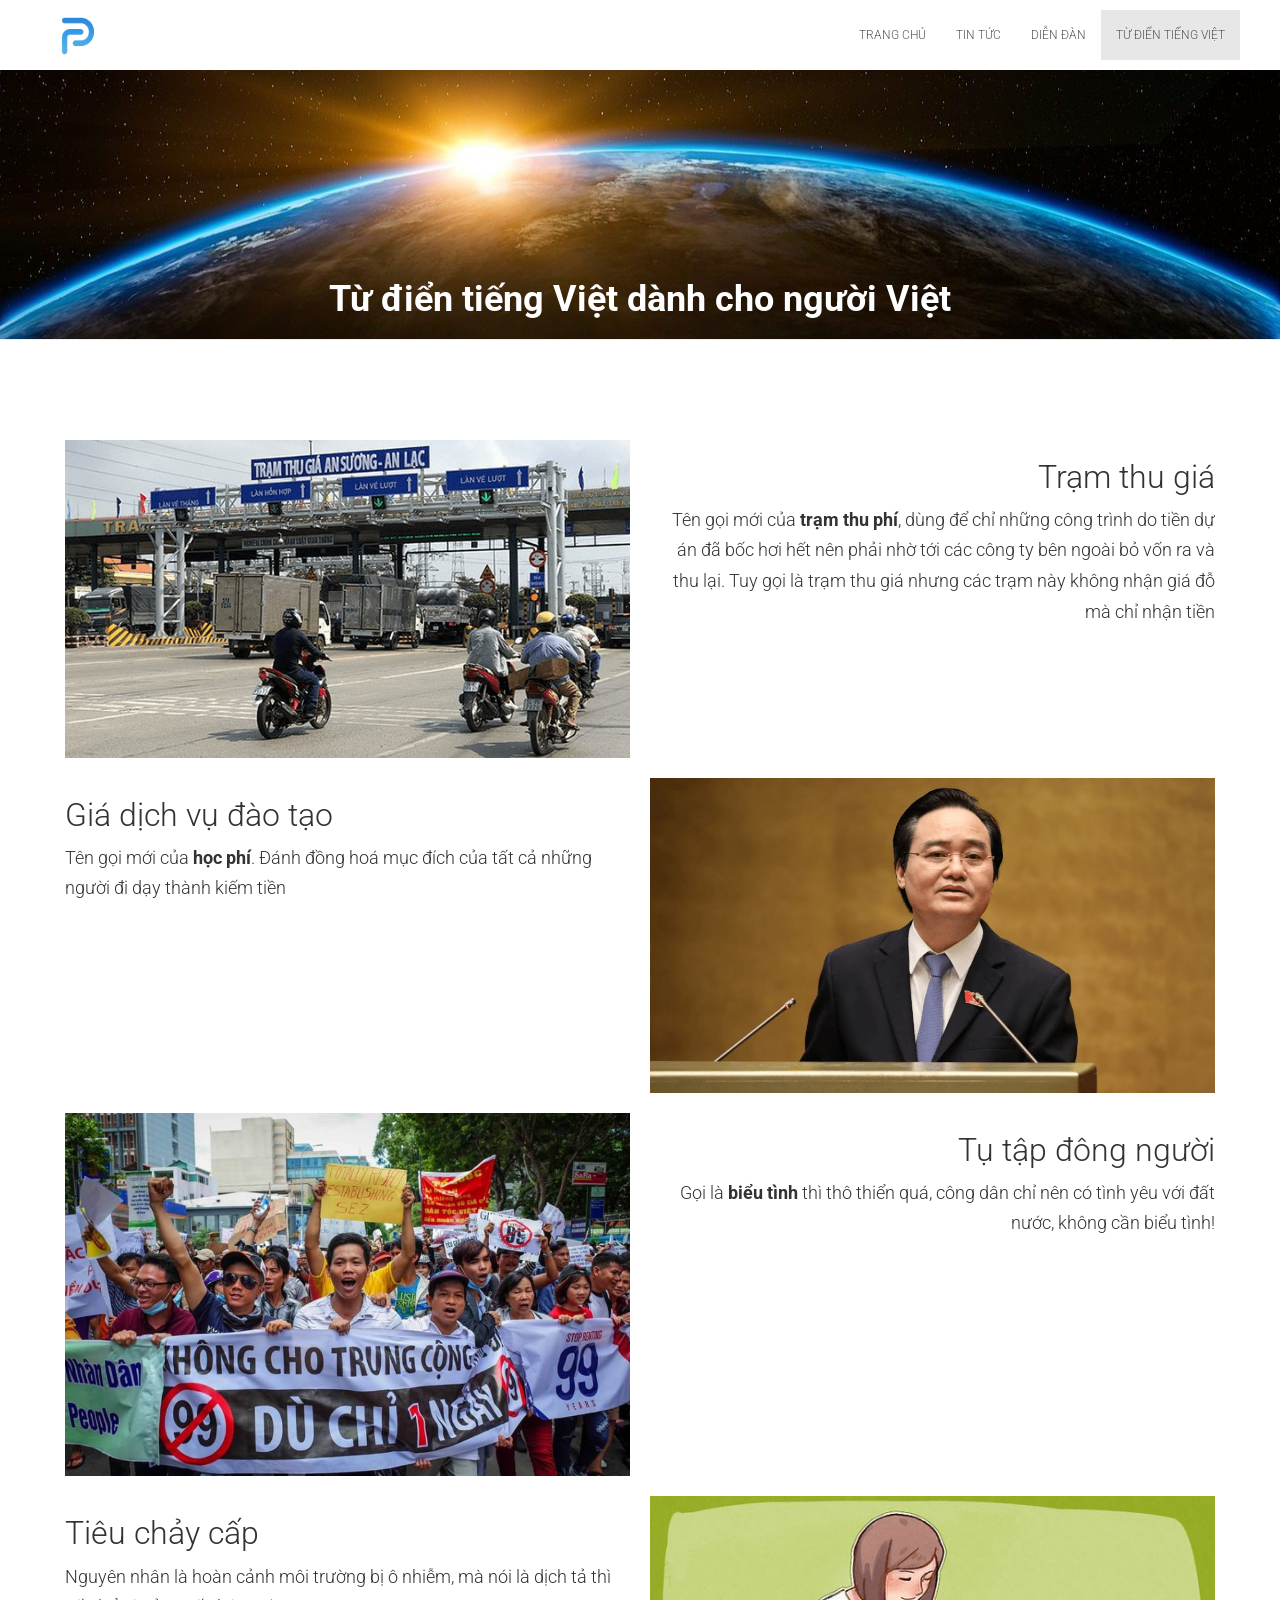
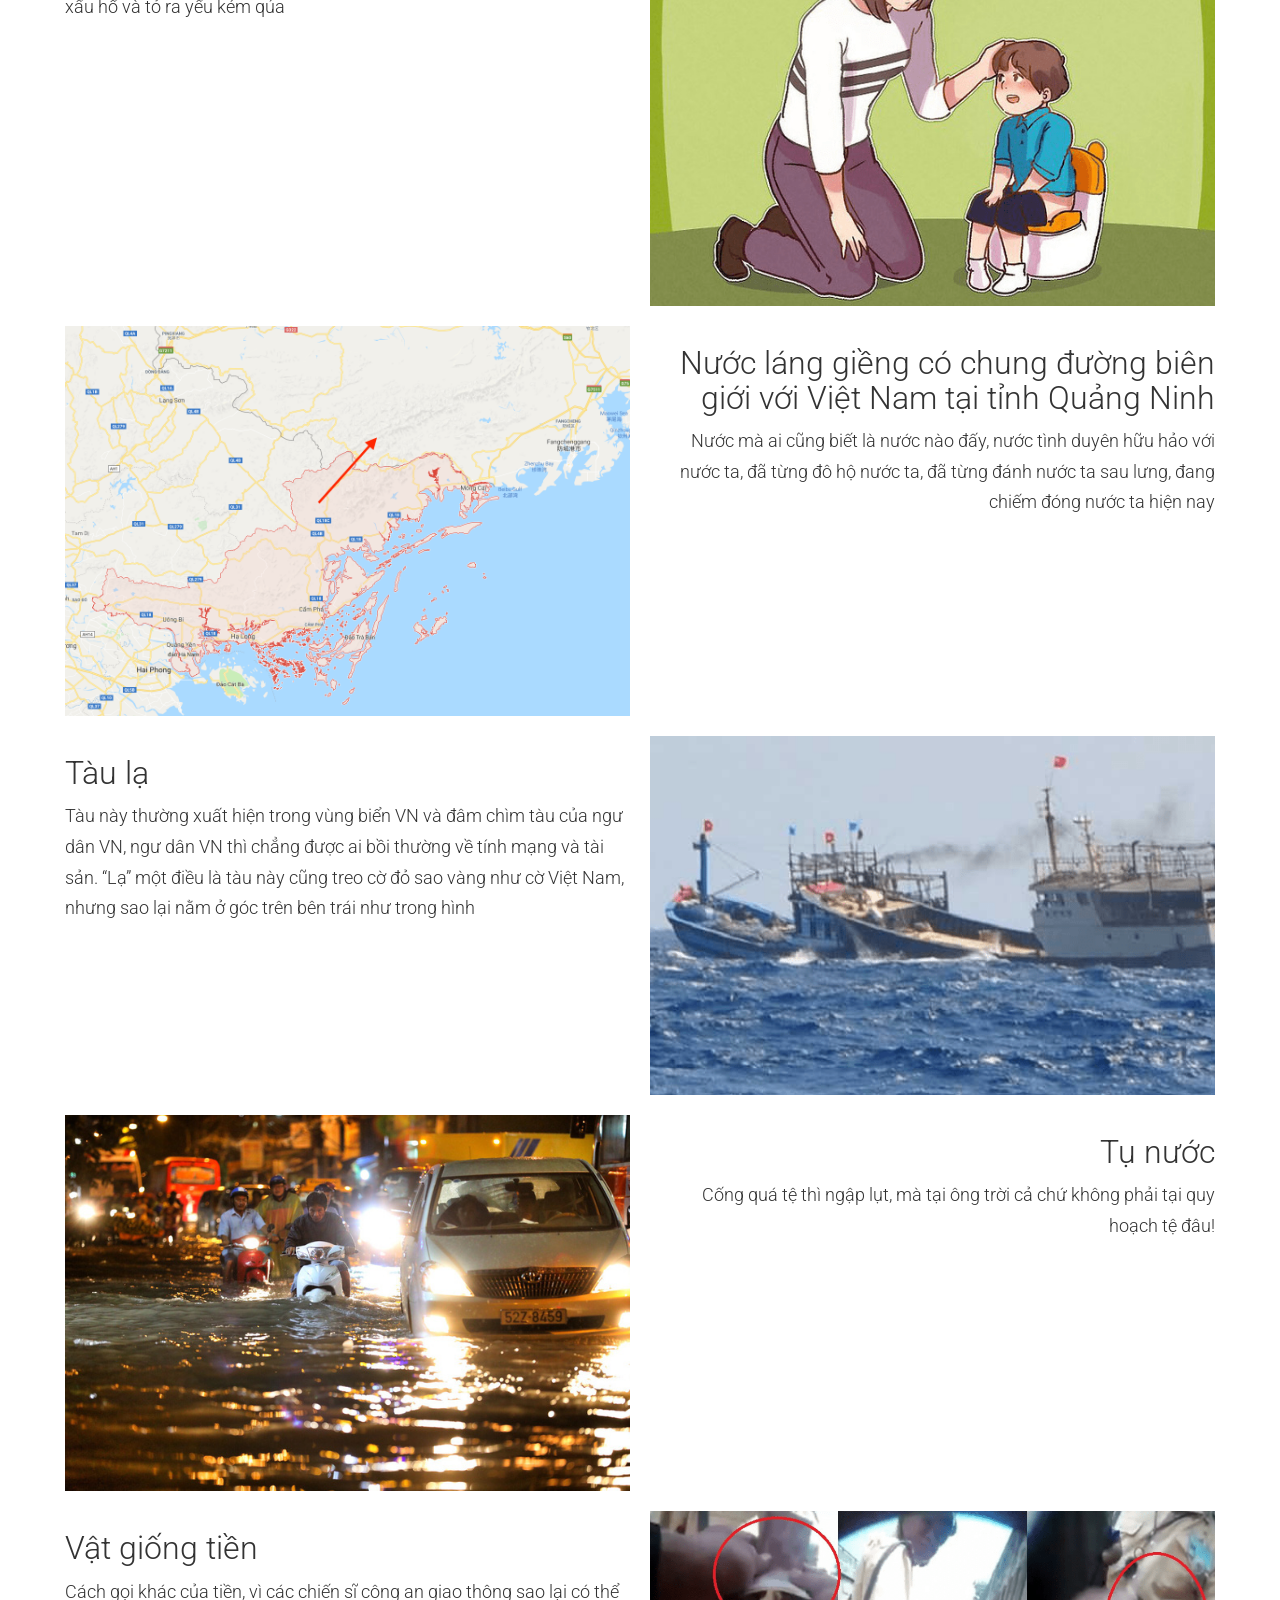
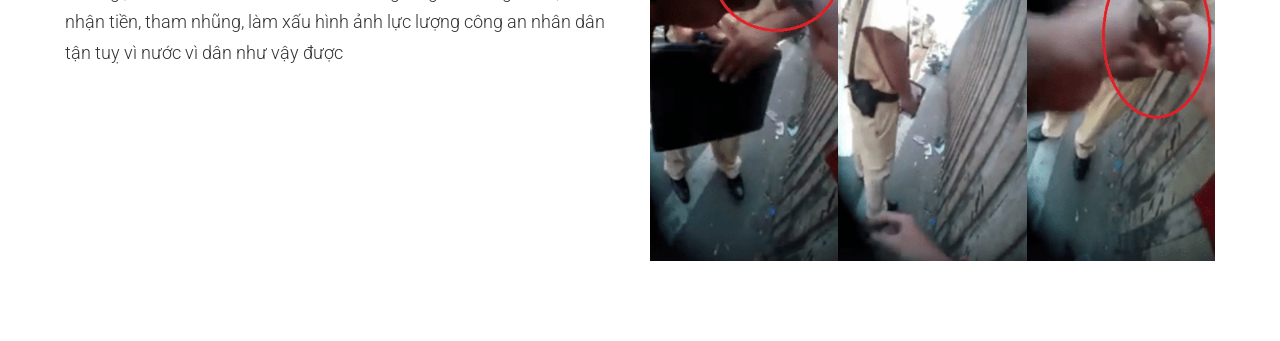
==== test.html @ f5bb7aba "add test" ====
<!DOCTYPE html>
<html lang="{{ site.lang | default: " vi " }}">

<head>
    <title>Pê cê bóc – Mạng xã hội nổi tiếng thế giới dành cho người Việt</title>
    <link rel="stylesheet" id="bootstrap-css" href="/assets/bootstrap.min.css" type="text/css" media="all">
    <link rel="stylesheet" id="bootstrap-css" href="/assets/css/test.css" type="text/css" media="all">
    <link href="https://fonts.googleapis.com/css?family=Roboto" rel="stylesheet">
    <!-- Global site tag (gtag.js) - Google Analytics -->
    <script async src="https://www.googletagmanager.com/gtag/js?id=UA-120918665-1"></script>
    <script>
        window.dataLayer = window.dataLayer || [];
        function gtag() { dataLayer.push(arguments); }
        gtag('js', new Date());

        gtag('config', 'UA-120918665-1');
    </script>
</head>

<body>
    <div class="wrapper">
        <header class="header ">
            <nav class="navbar navbar-default navbar-fixed-top hestia_left navbar-not-transparent">
                <div class="container">
                    <div class="navbar-header">
                        <div class="title-logo-wrapper">
                            <a class="navbar-brand" href="/" title="Pê cê bóc">
                                <img src="/assets/cropped-logo-transparent.png" alt="Pê tê bóc">
                            </a>
                        </div>
                    </div>
                    <div id="main-navigation" class="collapse navbar-collapse">
                        <ul id="menu-main" class="nav navbar-nav navbar-right">
                            <li id="menu-item-80" class="menu-item menu-item-type-custom menu-item-object-custom menu-item-80">
                                <a title="Trang chủ" href="/">Trang chủ</a>
                            </li>
                            <li id="menu-item-131" class="menu-item menu-item-type-post_type menu-item-object-page menu-item-131">
                                <a title="Tin tức" href="blog/">Tin tức</a>
                            </li>
                            <li id="menu-item-105" class="menu-item menu-item-type-post_type menu-item-object-page menu-item-105">
                                <a title="Diễn đàn" href="dien-dan">Diễn đàn</a>
                            </li>
                            <li id="menu-item-54" class="menu-item menu-item-type-post_type menu-item-object-page current-menu-item page_item page-item-49 current_page_item menu-item-54 active">
                                <a title="Từ điển tiếng Việt" href="tu-dien-tieng-viet">Từ điển tiếng Việt</a>
                            </li>
                        </ul>
                    </div>
                </div>
            </nav>
            <div id="primary" class="boxed-layout-header page-header header-small" data-parallax="active" style="transform: translate3d(0px, 0px, 0px);">
                <div class="container" style="padding-top: 220px;">
                    <div class="row">
                        <div class="col-md-10 col-md-offset-1 text-center">
                            <h1 class="hestia-title">Từ điển tiếng Việt dành cho người Việt</h1>
                        </div>
                    </div>
                </div>
                <div class="header-filter" style="background-image: url(/assets/images/cropped-sunrise-1756274_1280.jpg);"></div>
            </div>
        </header>
        <div class="main">
            <div class="container">
                <article class="section section-text col-md-12">
                    <section class="row">
                        <div class="col-md-6 element-wrapper">
                            <img src="/assets/images/thu-phi.png" alt="">
                        </div>
                        <div class="col-md-6 element-wrapper element-right">
                            <div class="title">
                                <h3>Trạm thu giá</h3>
                            </div>
                            <div class="description">
                                <p>
                                    Tên gọi mới của
                                    <strong>trạm thu phí</strong>, dùng để chỉ những công trình do tiền dự án đã bốc hơi hết nên
                                    phải nhờ tới các công ty bên ngoài bỏ vốn ra và thu lại. Tuy gọi là trạm thu giá nhưng
                                    các trạm này không nhận giá đỗ mà chỉ nhận tiền
                                </p>
                            </div>
                        </div>
                    </section>
                    <section class="row">
                        <div class="col-md-6 element-wrapper element-left">
                            <div class="title">
                                <h3>Giá dịch vụ đào tạo</h3>
                            </div>
                            <div class="description">
                                <p>
                                    Tên gọi mới của
                                    <strong>học phí</strong>. Đánh đồng hoá mục đích của tất cả những người đi dạy thành kiếm tiền
                                </p>
                            </div>
                        </div>
                        <div class="col-md-6 element-wrapper">
                            <img src="/assets/images/hoc-phi.png" alt="">
                        </div>
                    </section>
                    <section class="row">
                        <div class="col-md-6 element-wrapper">
                            <img src="/assets/images/bt.png" alt="">
                        </div>
                        <div class="col-md-6 element-wrapper element-right">
                            <div class="title">
                                <h3>Tụ tập đông người</h3>
                            </div>
                            <div class="description">
                                <p>
                                    Gọi là
                                    <strong>biểu tình</strong> thì thô thiển quá, công dân chỉ nên có tình yêu với đất nước, không
                                    cần biểu tình!
                                </p>
                            </div>
                        </div>
                    </section>
                    <section class="row">
                        <div class="col-md-6 element-wrapper element-left">
                            <div class="title">
                                <h3>Tiêu chảy cấp</h3>
                            </div>
                            <div class="description">
                                <p>
                                    Nguyên nhân là hoàn cảnh môi trường bị ô nhiễm, mà nói là dịch tả thì xấu hổ và tỏ ra yếu kém qúa
                                </p>
                            </div>
                        </div>
                        <div class="col-md-6 element-wrapper">
                            <img src="/assets/images/tieu-chay.png" alt="">
                        </div>
                    </section>
                    <section class="row">
                        <div class="col-md-6 element-wrapper">
                            <img src="/assets/images/map.png" alt="">
                        </div>
                        <div class="col-md-6 element-wrapper element-right">
                            <div class="title">
                                <h3>Nước láng giềng có chung đường biên giới với Việt Nam tại tỉnh Quảng Ninh</h3>
                            </div>
                            <div class="description">
                                <p>
                                    Nước mà ai cũng biết là nước nào đấy, nước tình duyên hữu hảo với nước ta, đã từng đô hộ nước ta, đã từng đánh nước ta sau
                                    lưng, đang chiếm đóng nước ta hiện nay
                                </p>
                            </div>
                        </div>
                    </section>
                    <section class="row">
                        <div class="col-md-6 element-wrapper element-left">
                            <div class="title">
                                <h3>Tàu lạ</h3>
                            </div>
                            <div class="description">
                                <p>
                                    Tàu này thường xuất hiện trong vùng biển VN và đâm chìm tàu của ngư dân VN, ngư dân VN thì chẳng được ai bồi thường về tính
                                    mạng và tài sản. “Lạ” một điều là tàu này cũng treo cờ đỏ sao vàng như cờ Việt Nam, nhưng
                                    sao lại nằm ở góc trên bên trái như trong hình
                                </p>
                            </div>
                        </div>
                        <div class="col-md-6 element-wrapper">
                            <img src="/assets/images/tau.png" alt="">
                        </div>
                    </section>
                    <section class="row">
                        <div class="col-md-6 element-wrapper">
                            <img src="/assets/images/tu-nuoc.png" alt="">
                        </div>
                        <div class="col-md-6 element-wrapper element-right">
                            <div class="title">
                                <h3>Tụ nước</h3>
                            </div>
                            <div class="description">
                                <p>
                                    Cống quá tệ thì ngập lụt, mà tại ông trời cả chứ không phải tại quy hoạch tệ đâu!
                                </p>
                            </div>
                        </div>
                    </section>
                    <section class="row">
                        <div class="col-md-6 element-wrapper element-left">
                            <div class="title">
                                <h3>Vật giống tiền</h3>
                            </div>
                            <div class="description">
                                <p>
                                    Cách gọi khác của tiền, vì các chiến sĩ công an giao thông sao lại có thể nhận tiền, tham nhũng, làm xấu hình ảnh lực lượng công an nhân dân tận tuỵ vì nước vì dân như vậy được
                                </p>
                            </div>
                        </div>
                        <div class="col-md-6 element-wrapper">
                            <img src="/assets/images/tien.png" alt="">
                        </div>
                    </section>
                </article>
                <div class="comment">
                    <div id="fb-root"></div>
                    <script>(function(d, s, id) {
                            var js, fjs = d.getElementsByTagName(s)[0];
                            if (d.getElementById(id)) return;
                            js = d.createElement(s); js.id = id;
                            js.src = 'https://connect.facebook.net/vi_VN/sdk.js#xfbml=1&version=v3.0&appId=342851996188063&autoLogAppEvents=1';
                            fjs.parentNode.insertBefore(js, fjs);
                            }(document, 'script', 'facebook-jssdk'));
                    </script>
                    <div class="fb-comments" data-href="https://developers.facebook.com/docs/plugins/comments#configurator" data-width="100%" data-colorscheme="light" data-numposts="5"></div>
                </div>
                
            </div>
        </div>
    </div>
</body>

</html>
---- assets/css/test.css ----
.navbar .navbar-brand {
    padding: 0px;
}
.navbar .navbar-brand img {
    width: auto;
    max-height: 50px;
}
.navbar {
    background-color: #fff;
    color: #555;
    border: 0;
}

.navbar .container {
    padding: 10px 0px;
}

.navbar .navbar-nav > li > a {
    text-transform: uppercase;
    font-size: 12px;
    color: #555;
}
.header-filter {
    position: absolute;
    top: 0;
    bottom: 0;
    left: 0;
    right: 0;
    z-index: -1;
    background-position: center center;
    background-size: cover;
}

.hestia-title {
    margin: 20px 0px 10px;
    color: #fff;
    font-family: "Roboto", "Times New Roman",serif !important;
    font-weight: 700;
}

.section {
    padding: 70px 0px;
}
.description p {
    line-height: 1.7;
    font-size: 18px;
}
.element-wrapper {
    padding: 10px;
}

.element-right {
    text-align: right;
}
.element-left {
    text-align: left;
}

.element-wrapper img {
    width: 100%;
}


h3 {
    font-size: 32px;
    font-weight: 300;
}

body {
    font-family: "Roboto", "Helvetica", "Arial", sans-serif;
    font-weight: 300;
}

.fb-comments {
    width: 100%;
    min-width: 100%;
}
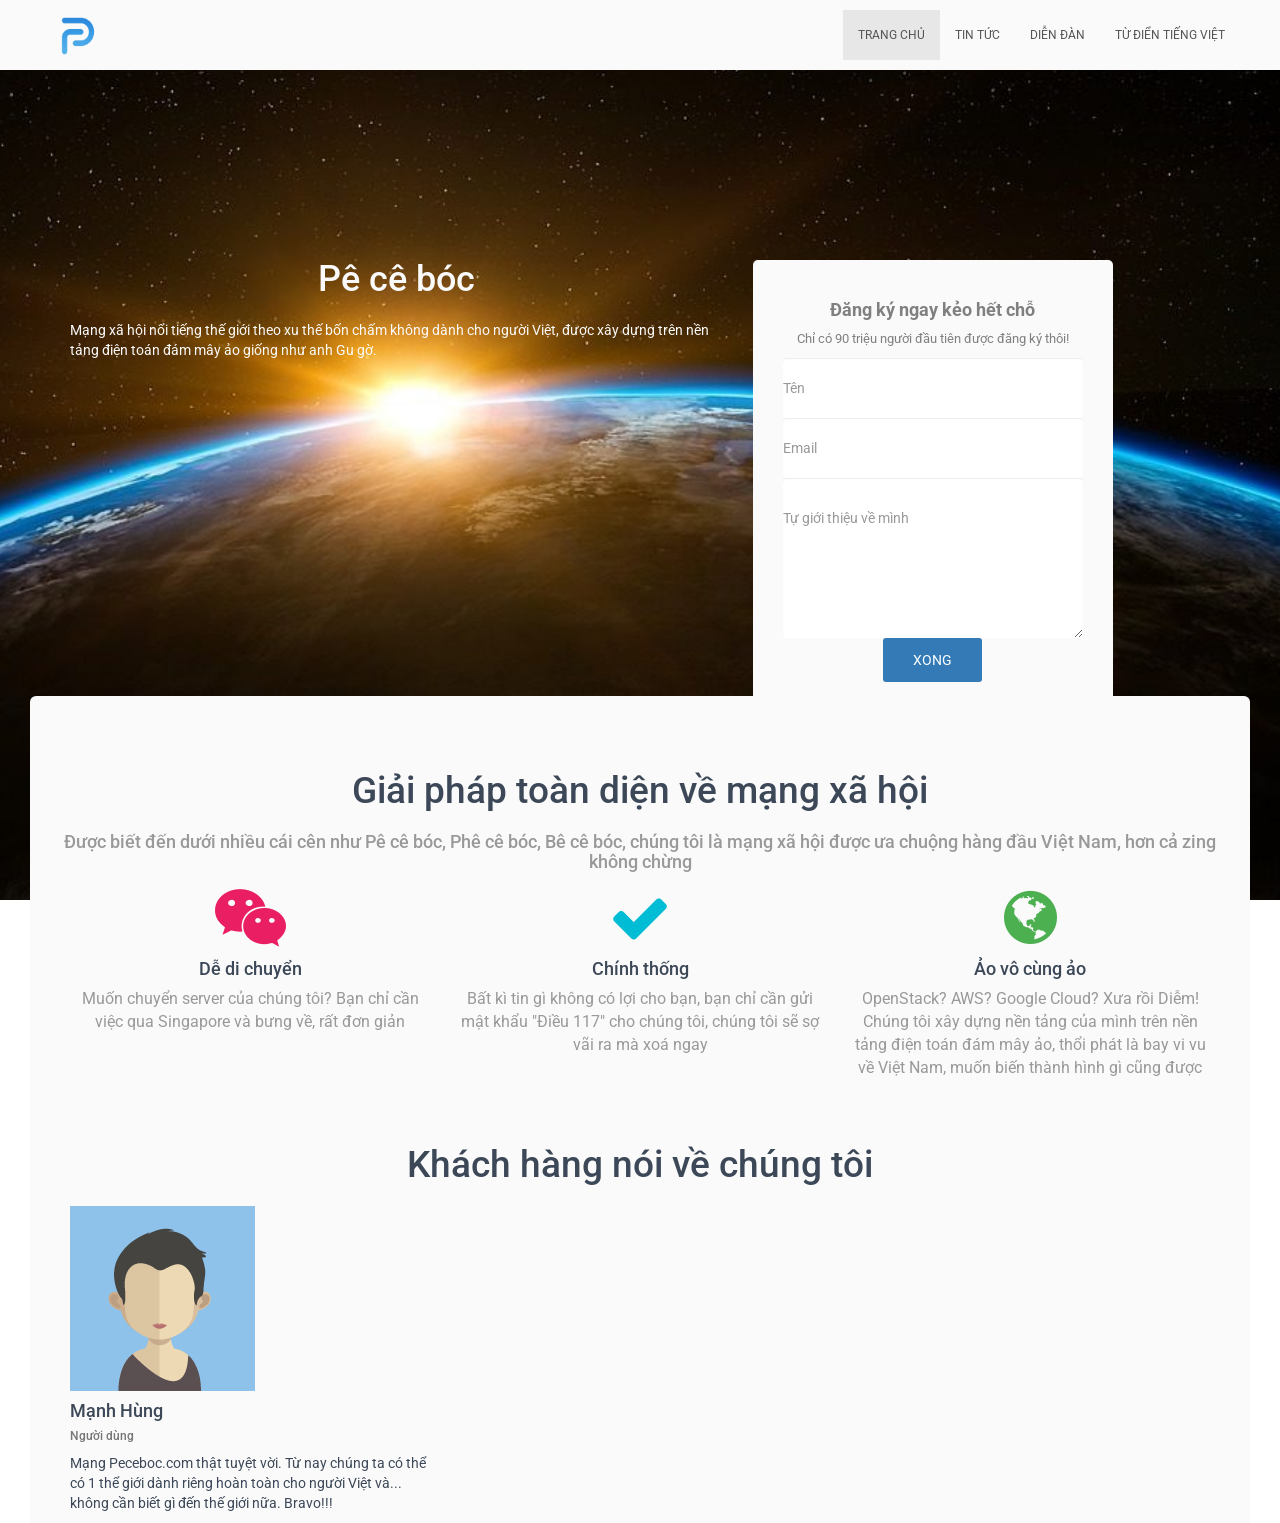
==== commit 026ee026: "rewrite home" ====
--- a/test.html
+++ b/test.html
@@ -4,8 +4,21 @@
 <head>
     <title>Pê cê bóc – Mạng xã hội nổi tiếng thế giới dành cho người Việt</title>
     <link rel="stylesheet" id="bootstrap-css" href="/assets/bootstrap.min.css" type="text/css" media="all">
-    <link rel="stylesheet" id="bootstrap-css" href="/assets/css/test.css" type="text/css" media="all">
-    <link href="https://fonts.googleapis.com/css?family=Roboto" rel="stylesheet">
+    <link rel="stylesheet" id="bootstrap-css" href="/assets/css/index.css" type="text/css" media="all">
+    <link rel="stylesheet" id="bootstrap-css" href="/assets/font-awesome.min.css" type="text/css" media="all">
+    <link href="https://fonts.googleapis.com/css?family=Roboto:300,400&amp;subset=vietnamese" rel="stylesheet">
+
+    <meta property="og:type" content="website">
+    <meta property="og:title" content="Pê cê bóc">
+
+    <meta property="og:description" content="Mạng xã hội nổi tiếng thế giới dành cho người Việt">
+    <meta property="og:url" content="http://www.peceboc.com/">
+    <meta property="og:site_name" content="Pê cê bóc">
+    <meta property="og:image" content="/assets/images/cropped-logo-transparent-1.png?fit=512%2C512&amp;ssl=1">
+    <meta property="og:image:alt" content="Pê cê bóc">
+    <meta property="og:image:width" content="512">
+    <meta property="og:image:height" content="512">
+    <meta property="og:locale" content="vi_VN">
     <!-- Global site tag (gtag.js) - Google Analytics -->
     <script async src="https://www.googletagmanager.com/gtag/js?id=UA-120918665-1"></script>
     <script>
@@ -31,7 +44,7 @@
                     </div>
                     <div id="main-navigation" class="collapse navbar-collapse">
                         <ul id="menu-main" class="nav navbar-nav navbar-right">
-                            <li id="menu-item-80" class="menu-item menu-item-type-custom menu-item-object-custom menu-item-80">
+                            <li id="menu-item-80" class="menu-item menu-item-type-custom menu-item-object-custom menu-item-80 active">
                                 <a title="Trang chủ" href="/">Trang chủ</a>
                             </li>
                             <li id="menu-item-131" class="menu-item menu-item-type-post_type menu-item-object-page menu-item-131">
@@ -40,170 +53,108 @@
                             <li id="menu-item-105" class="menu-item menu-item-type-post_type menu-item-object-page menu-item-105">
                                 <a title="Diễn đàn" href="dien-dan">Diễn đàn</a>
                             </li>
-                            <li id="menu-item-54" class="menu-item menu-item-type-post_type menu-item-object-page current-menu-item page_item page-item-49 current_page_item menu-item-54 active">
+                            <li id="menu-item-54" class="menu-item menu-item-type-post_type menu-item-object-page current-menu-item page_item page-item-49 current_page_item menu-item-54">
                                 <a title="Từ điển tiếng Việt" href="tu-dien-tieng-viet">Từ điển tiếng Việt</a>
                             </li>
                         </ul>
                     </div>
                 </div>
             </nav>
-            <div id="primary" class="boxed-layout-header page-header header-small" data-parallax="active" style="transform: translate3d(0px, 0px, 0px);">
+            <div class="page-header">
                 <div class="container" style="padding-top: 220px;">
                     <div class="row">
-                        <div class="col-md-10 col-md-offset-1 text-center">
-                            <h1 class="hestia-title">Từ điển tiếng Việt dành cho người Việt</h1>
+                        <div class="col-md-7">
+                            <div class="big-title-slider-content text-left">
+                                <h1 class="hestia-title">Pê cê bóc</h1>
+                                <p>
+                                    Mạng xã hội nổi tiếng thế giới theo xu thế bốn chấm không dành cho người Việt, được xây dựng trên nền tảng điện toán đám
+                                    mây ảo giống như anh Gu gờ.
+                                </p>
+                            </div>
+                        </div>
+                        <div class="col-md-4">
+                            <div class="register-panel form-group">
+                                <h4>Đăng ký ngay kẻo hết chỗ</h4>
+                                <p>Chỉ có 90 triệu người đầu tiên được đăng ký thôi!</p>
+                                <div class="register-form">
+                                    <input type="text" placeholder="Tên" class="form-control" />
+                                    <input type="text" placeholder="Email" class="form-control" />
+                                    <textarea name="" id="" cols="10" rows="5" class="form-control" placeholder="Tự giới thiệu về mình"></textarea>
+                                    <button class="btn btn-primary">Xong</button>
+                                </div>
+                            </div>
                         </div>
                     </div>
                 </div>
-                <div class="header-filter" style="background-image: url(/assets/images/cropped-sunrise-1756274_1280.jpg);"></div>
+                <div class="header-filter"></div>
             </div>
         </header>
         <div class="main">
-            <div class="container">
-                <article class="section section-text col-md-12">
-                    <section class="row">
-                        <div class="col-md-6 element-wrapper">
-                            <img src="/assets/images/thu-phi.png" alt="">
-                        </div>
-                        <div class="col-md-6 element-wrapper element-right">
-                            <div class="title">
-                                <h3>Trạm thu giá</h3>
+            <div class="hestia-features">
+                <div class="container">
+                    <div class="row">
+                        <h2 class="hestia-title">Giải pháp toàn diện về mạng xã hội</h2>
+                        <h5 class="description">
+                            Được biết đến dưới nhiều cái cên như Pê cê bóc, Phê cê bóc, Bê cê bóc, chúng tôi là mạng xã hội được ưa chuộng hàng đầu Việt
+                            Nam, hơn cả zing không chừng
+                        </h5>
+                    </div>
+                    <div class="hestia-features-content">
+                        <div class="row">
+                            <div class="col-md-4 feature-box">
+                                <div class="hestia-info">
+                                    <i class="fa fa-wechat"></i>
+                                    <h4 class="info-title">Dễ di chuyển</h4>
+                                    <p>Muốn chuyển server của chúng tôi? Bạn chỉ cần việc qua Singapore và bưng về, rất đơn
+                                        giản</p>
+                                </div>
                             </div>
-                            <div class="description">
-                                <p>
-                                    Tên gọi mới của
-                                    <strong>trạm thu phí</strong>, dùng để chỉ những công trình do tiền dự án đã bốc hơi hết nên
-                                    phải nhờ tới các công ty bên ngoài bỏ vốn ra và thu lại. Tuy gọi là trạm thu giá nhưng
-                                    các trạm này không nhận giá đỗ mà chỉ nhận tiền
-                                </p>
+                            <div class="col-md-4 feature-box">
+                                <div class="hestia-info">
+                                    <i class="fa fa-check"></i>
+                                    <h4 class="info-title">Chính thống</h4>
+                                    <p>
+                                        Bất kì tin gì không có lợi cho bạn, bạn chỉ cần gửi mật khẩu "Điều 117" cho chúng tôi, chúng tôi sẽ sợ vãi ra mà xoá ngay
+                                    </p>
+                                </div>
+                            </div>
+                            <div class="col-md-4 feature-box">
+                                <div class="hestia-info">
+                                    <i class="fa fa-globe"></i>
+                                    <h4 class="info-title">Ảo vô cùng ảo</h4>
+                                    <p>
+                                        OpenStack? AWS? Google Cloud? Xưa rồi Diễm! Chúng tôi xây dựng nền tảng của mình trên nền tảng điện toán đám mây ảo, thổi
+                                        phát là bay vi vu về Việt Nam, muốn biến thành hình gì cũng được
+                                    </p>
+                                </div>
                             </div>
                         </div>
-                    </section>
-                    <section class="row">
-                        <div class="col-md-6 element-wrapper element-left">
-                            <div class="title">
-                                <h3>Giá dịch vụ đào tạo</h3>
-                            </div>
-                            <div class="description">
-                                <p>
-                                    Tên gọi mới của
-                                    <strong>học phí</strong>. Đánh đồng hoá mục đích của tất cả những người đi dạy thành kiếm tiền
-                                </p>
+                    </div>
+                </div>
+            </div>
+            <div class="hestia-testimonials">
+                <div class="container">
+                    <div class="row">
+                        <h2 class="hestia-title">Khách hàng nói về chúng tôi</h2>
+                    </div>
+                    <div class="row">
+                        <div class="col-xs-12 col-ms-6 col-sm-6 col-md-4">
+                            <div class="card">
+                                <div class="card-avatar">
+                                    <img src="/assets/68.png" alt="Mạnh Hùng">
+                                </div>
+                                <div class="content">
+                                    <h4 class="card-title">Mạnh Hùng</h4>
+                                    <h6 class="category text-muted">Người dùng</h6>
+                                    <p class="card-description">
+                                        Mạng Peceboc.com thật tuyệt vời. Từ nay chúng ta có thể có 1 thể giới dành riêng hoàn toàn cho người Việt và...
+                                        không cần biết gì đến thế giới nữa. Bravo!!!
+                                    </p>
+                                </div>
                             </div>
                         </div>
-                        <div class="col-md-6 element-wrapper">
-                            <img src="/assets/images/hoc-phi.png" alt="">
-                        </div>
-                    </section>
-                    <section class="row">
-                        <div class="col-md-6 element-wrapper">
-                            <img src="/assets/images/bt.png" alt="">
-                        </div>
-                        <div class="col-md-6 element-wrapper element-right">
-                            <div class="title">
-                                <h3>Tụ tập đông người</h3>
-                            </div>
-                            <div class="description">
-                                <p>
-                                    Gọi là
-                                    <strong>biểu tình</strong> thì thô thiển quá, công dân chỉ nên có tình yêu với đất nước, không
-                                    cần biểu tình!
-                                </p>
-                            </div>
-                        </div>
-                    </section>
-                    <section class="row">
-                        <div class="col-md-6 element-wrapper element-left">
-                            <div class="title">
-                                <h3>Tiêu chảy cấp</h3>
-                            </div>
-                            <div class="description">
-                                <p>
-                                    Nguyên nhân là hoàn cảnh môi trường bị ô nhiễm, mà nói là dịch tả thì xấu hổ và tỏ ra yếu kém qúa
-                                </p>
-                            </div>
-                        </div>
-                        <div class="col-md-6 element-wrapper">
-                            <img src="/assets/images/tieu-chay.png" alt="">
-                        </div>
-                    </section>
-                    <section class="row">
-                        <div class="col-md-6 element-wrapper">
-                            <img src="/assets/images/map.png" alt="">
-                        </div>
-                        <div class="col-md-6 element-wrapper element-right">
-                            <div class="title">
-                                <h3>Nước láng giềng có chung đường biên giới với Việt Nam tại tỉnh Quảng Ninh</h3>
-                            </div>
-                            <div class="description">
-                                <p>
-                                    Nước mà ai cũng biết là nước nào đấy, nước tình duyên hữu hảo với nước ta, đã từng đô hộ nước ta, đã từng đánh nước ta sau
-                                    lưng, đang chiếm đóng nước ta hiện nay
-                                </p>
-                            </div>
-                        </div>
-                    </section>
-                    <section class="row">
-                        <div class="col-md-6 element-wrapper element-left">
-                            <div class="title">
-                                <h3>Tàu lạ</h3>
-                            </div>
-                            <div class="description">
-                                <p>
-                                    Tàu này thường xuất hiện trong vùng biển VN và đâm chìm tàu của ngư dân VN, ngư dân VN thì chẳng được ai bồi thường về tính
-                                    mạng và tài sản. “Lạ” một điều là tàu này cũng treo cờ đỏ sao vàng như cờ Việt Nam, nhưng
-                                    sao lại nằm ở góc trên bên trái như trong hình
-                                </p>
-                            </div>
-                        </div>
-                        <div class="col-md-6 element-wrapper">
-                            <img src="/assets/images/tau.png" alt="">
-                        </div>
-                    </section>
-                    <section class="row">
-                        <div class="col-md-6 element-wrapper">
-                            <img src="/assets/images/tu-nuoc.png" alt="">
-                        </div>
-                        <div class="col-md-6 element-wrapper element-right">
-                            <div class="title">
-                                <h3>Tụ nước</h3>
-                            </div>
-                            <div class="description">
-                                <p>
-                                    Cống quá tệ thì ngập lụt, mà tại ông trời cả chứ không phải tại quy hoạch tệ đâu!
-                                </p>
-                            </div>
-                        </div>
-                    </section>
-                    <section class="row">
-                        <div class="col-md-6 element-wrapper element-left">
-                            <div class="title">
-                                <h3>Vật giống tiền</h3>
-                            </div>
-                            <div class="description">
-                                <p>
-                                    Cách gọi khác của tiền, vì các chiến sĩ công an giao thông sao lại có thể nhận tiền, tham nhũng, làm xấu hình ảnh lực lượng công an nhân dân tận tuỵ vì nước vì dân như vậy được
-                                </p>
-                            </div>
-                        </div>
-                        <div class="col-md-6 element-wrapper">
-                            <img src="/assets/images/tien.png" alt="">
-                        </div>
-                    </section>
-                </article>
-                <div class="comment">
-                    <div id="fb-root"></div>
-                    <script>(function(d, s, id) {
-                            var js, fjs = d.getElementsByTagName(s)[0];
-                            if (d.getElementById(id)) return;
-                            js = d.createElement(s); js.id = id;
-                            js.src = 'https://connect.facebook.net/vi_VN/sdk.js#xfbml=1&version=v3.0&appId=342851996188063&autoLogAppEvents=1';
-                            fjs.parentNode.insertBefore(js, fjs);
-                            }(document, 'script', 'facebook-jssdk'));
-                    </script>
-                    <div class="fb-comments" data-href="https://developers.facebook.com/docs/plugins/comments#configurator" data-width="100%" data-colorscheme="light" data-numposts="5"></div>
+                    </div>
                 </div>
-                
             </div>
         </div>
     </div>
--- a/assets/css/index.css
+++ b/assets/css/index.css
@@ -0,0 +1,138 @@
+body {
+    font-family: "Roboto", "Helvetica", "Arial", sans-serif;
+    color: #3C4858;
+    font-size: 14px;
+}
+.navbar .navbar-brand {
+    padding: 0px;
+}
+.navbar .navbar-brand img {
+    width: auto;
+    max-height: 50px;
+}
+.navbar {
+    background-color: #fafafa;
+    color: #555;
+    border: 0;
+}
+
+.navbar .container {
+    padding: 10px 0px;
+}
+
+.navbar .navbar-nav > li > a {
+    text-transform: uppercase;
+    font-size: 12px;
+    color: #555;
+}
+
+.header-filter {
+    position: absolute;
+    top: 0;
+    bottom: 0;
+    left: 0;
+    right: 0;
+    z-index: -1;
+    background-position: center center;
+    background-size: cover;
+    background-image: url(/assets/images/cropped-sunrise-1756274_1280.jpg);
+}
+.page-header {
+    color: #fafafa;
+}
+.big-title-slider-content {
+
+}
+
+.hestia-title {
+    margin: 0 0 20px;
+    text-align: center;
+}
+
+.text-left {
+    text-align: left;
+}
+.page-header {
+    min-height: 473px;
+    border: 0;
+}
+
+.register-panel {
+    text-align: center;
+    background-color: #fafafa;
+    color: gray;
+    padding: 30px;
+    border-radius: 5px;
+}
+
+.register-panel p {
+    font-size: 13px;
+}
+
+.register-panel h4 {
+    font-weight: 700;
+}
+
+.register-form input {
+    border: none;
+    padding: 30px 0px;
+}
+.register-form textarea {
+    border: none;
+    padding: 30px 0px;
+}
+
+.button-primary {
+    background-color: #3b5998;
+    margin: 30px 0px;
+}
+
+.btn {
+    padding: 12px 30px;
+    border: none;
+    border-radius: 3px;
+    text-transform: uppercase;
+    will-change: box-shadow,transform;
+}
+
+h2.hestia-title {
+    font-size: 37px;
+}
+
+.main {
+    margin: -60px 30px 0;
+    border-radius: 6px 6px 0 0;
+    position: relative;
+    background: #fafafa;
+}
+.hestia-features {
+    padding: 75px 0 55px;
+    text-align: center;
+}
+.description {
+    font-size: 18px;
+    color: #999999;
+    margin-bottom: 15px;
+    text-align: center;
+}
+.fa-wechat {
+    color: #e91e63;
+}
+
+.fa-check {
+    color: #00bcd4;
+}
+.fa-globe {
+    color: #4caf50;
+}
+
+.hestia-info {
+    text-align: center;
+}
+.hestia-info i {
+    font-size: 62px;
+}
+.hestia-info p {
+    font-size: 16px;
+    color: #999999;
+}
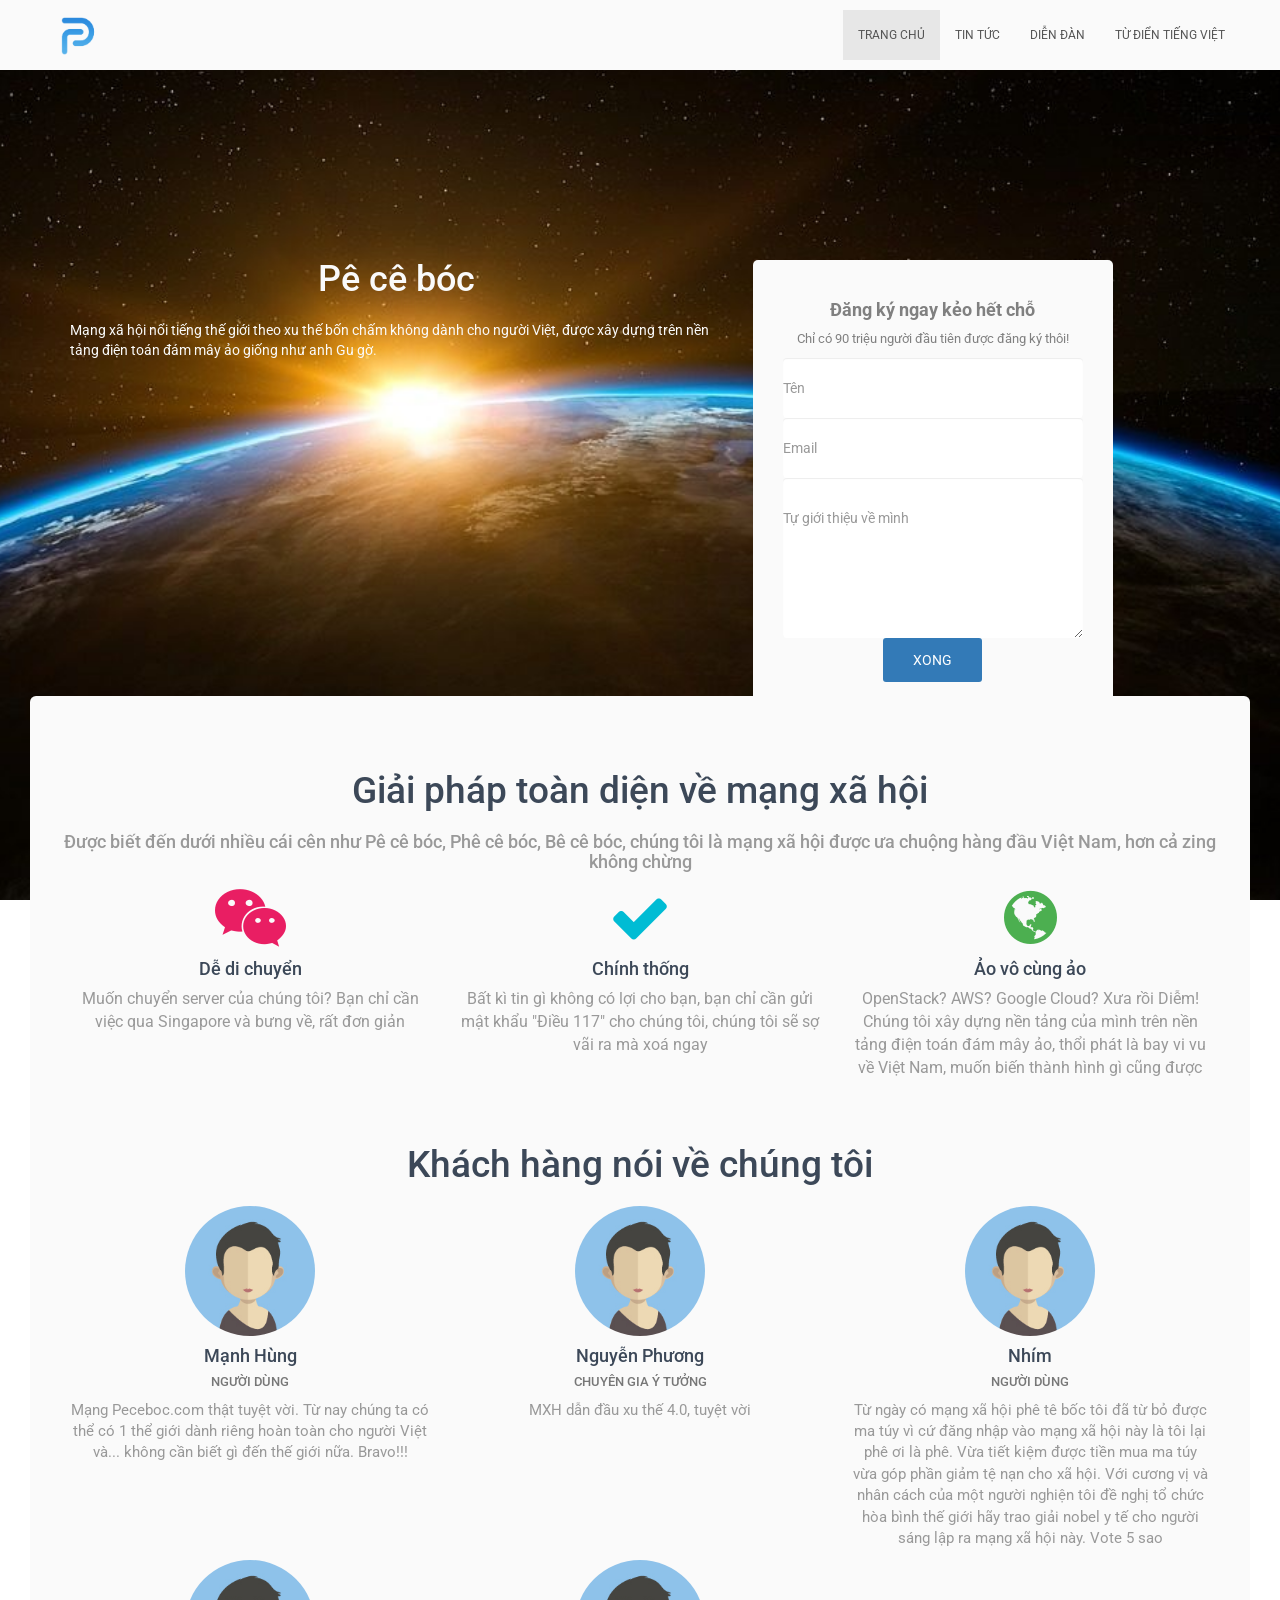
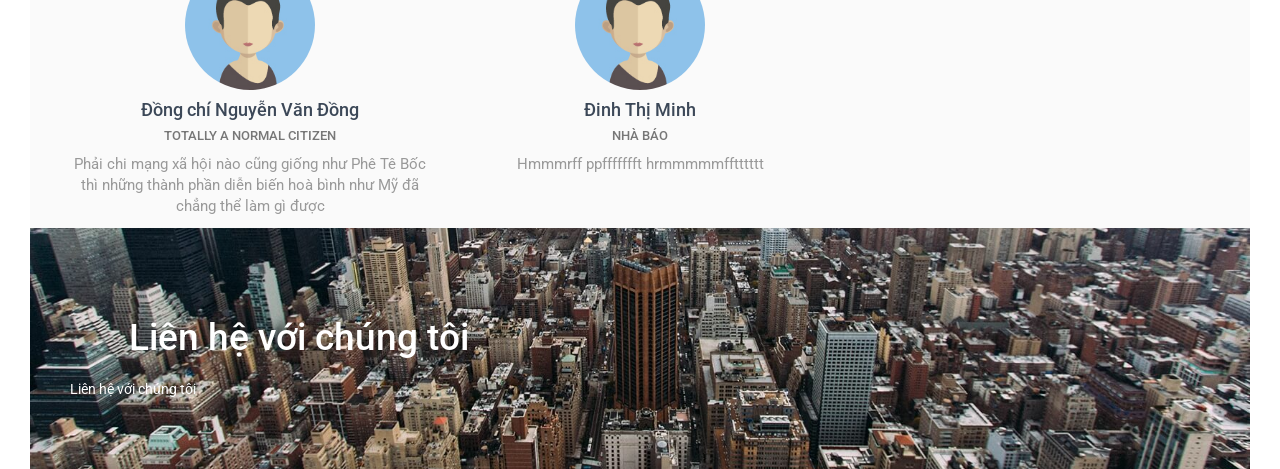
==== commit 5cc09314: "html" ====
--- a/test.html
+++ b/test.html
@@ -153,6 +153,80 @@
                                 </div>
                             </div>
                         </div>
+                        <div class="col-xs-12 col-ms-6 col-sm-6 col-md-4">
+                            <div class="card">
+                                <div class="card-avatar">
+                                    <img src="/assets/68.png" alt="Nguyễn Phương">
+                                </div>
+                                <div class="content">
+                                    <h4 class="card-title">Nguyễn Phương</h4>
+                                    <h6 class="category text-muted">Chuyên gia ý tưởng</h6>
+                                    <p class="card-description">
+                                        MXH dẫn đầu xu thế 4.0, tuyệt vời
+                                    </p>
+                                </div>
+                            </div>
+                        </div>
+                        <div class="col-xs-12 col-ms-6 col-sm-6 col-md-4">
+                            <div class="card">
+                                <div class="card-avatar">
+                                    <img src="/assets/68.png" alt="Nhím">
+                                </div>
+                                <div class="content">
+                                    <h4 class="card-title">Nhím</h4>
+                                    <h6 class="category text-muted">Người dùng</h6>
+                                    <p class="card-description">
+                                        Từ ngày có mạng xã hội phê tê bốc tôi đã từ bỏ được ma túy vì cứ đăng nhập vào mạng xã hội này là tôi lại phê ơi là phê. 
+                                        Vừa tiết kiệm được tiền mua ma túy vừa góp phần giảm tệ nạn cho xã hội. 
+                                        Với cương vị và nhân cách của một người nghiện tôi đề nghị tổ chức hòa bình thế giới hãy trao giải nobel y tế cho người sáng lập ra mạng xã hội này. 
+                                        Vote 5 sao
+                                    </p>
+                                </div>
+                            </div>
+                        </div>
+                        <div class="col-xs-12 col-ms-6 col-sm-6 col-md-4">
+                            <div class="card">
+                                <div class="card-avatar">
+                                    <img src="/assets/68.png" alt="Đồng chí Nguyễn Văn Đồng">
+                                </div>
+                                <div class="content">
+                                    <h4 class="card-title">Đồng chí Nguyễn Văn Đồng</h4>
+                                    <h6 class="category text-muted">Totally a normal citizen</h6>
+                                    <p class="card-description">
+                                        Phải chi mạng xã hội nào cũng giống như Phê Tê Bốc thì những thành phần diễn biến hoà bình như Mỹ đã chẳng thể làm gì được
+                                    </p>
+                                </div>
+                            </div>
+                        </div>
+                        <div class="col-xs-12 col-ms-6 col-sm-6 col-md-4">
+                            <div class="card">
+                                <div class="card-avatar">
+                                    <img src="/assets/68.png" alt="Đinh Thị Minh">
+                                </div>
+                                <div class="content">
+                                    <h4 class="card-title">Đinh Thị Minh</h4>
+                                    <h6 class="category text-muted">Nhà báo</h6>
+                                    <p class="card-description">
+                                        Hmmmrff ppffffffft hrmmmmmfftttttt
+                                    </p>
+                                </div>
+                            </div>
+                        </div>
+                    </div>
+                </div>
+            </div>
+            <div class="hestia-contact">
+                <div class="container">
+                    <div class="row">
+                        <div class="col-md-5">
+                            <h2 class="hestia-title">
+                                Liên hệ với chúng tôi
+                            </h2>
+                            <div class="hestia-description">
+                                Liên hệ với chúng tôi
+                            </div>
+                        </div>
+                        <div class="col-md-7"></div>
                     </div>
                 </div>
             </div>
--- a/assets/css/index.css
+++ b/assets/css/index.css
@@ -135,4 +135,34 @@
 .hestia-info p {
     font-size: 16px;
     color: #999999;
+}
+
+.card {
+    text-align: center;
+}
+
+.card p {
+    font-size: 15px;
+    color: #999;
+}
+.card .category {
+    text-transform: uppercase;
+    font-size: 13px;
+}
+.card-avatar img {
+    border-radius: 50%;
+    max-width: 130px;
+    max-height: 130px;
+}
+
+.hestia-contact {
+    background-image: url("/assets/images/contact.jpg");
+    padding: 90px 0px 70px;
+    background-position: center center;
+    background-size: cover;
+    color: #fff;
+}
+.hestia-contact .container {
+    position: relative;
+    z-index: 2;
 }
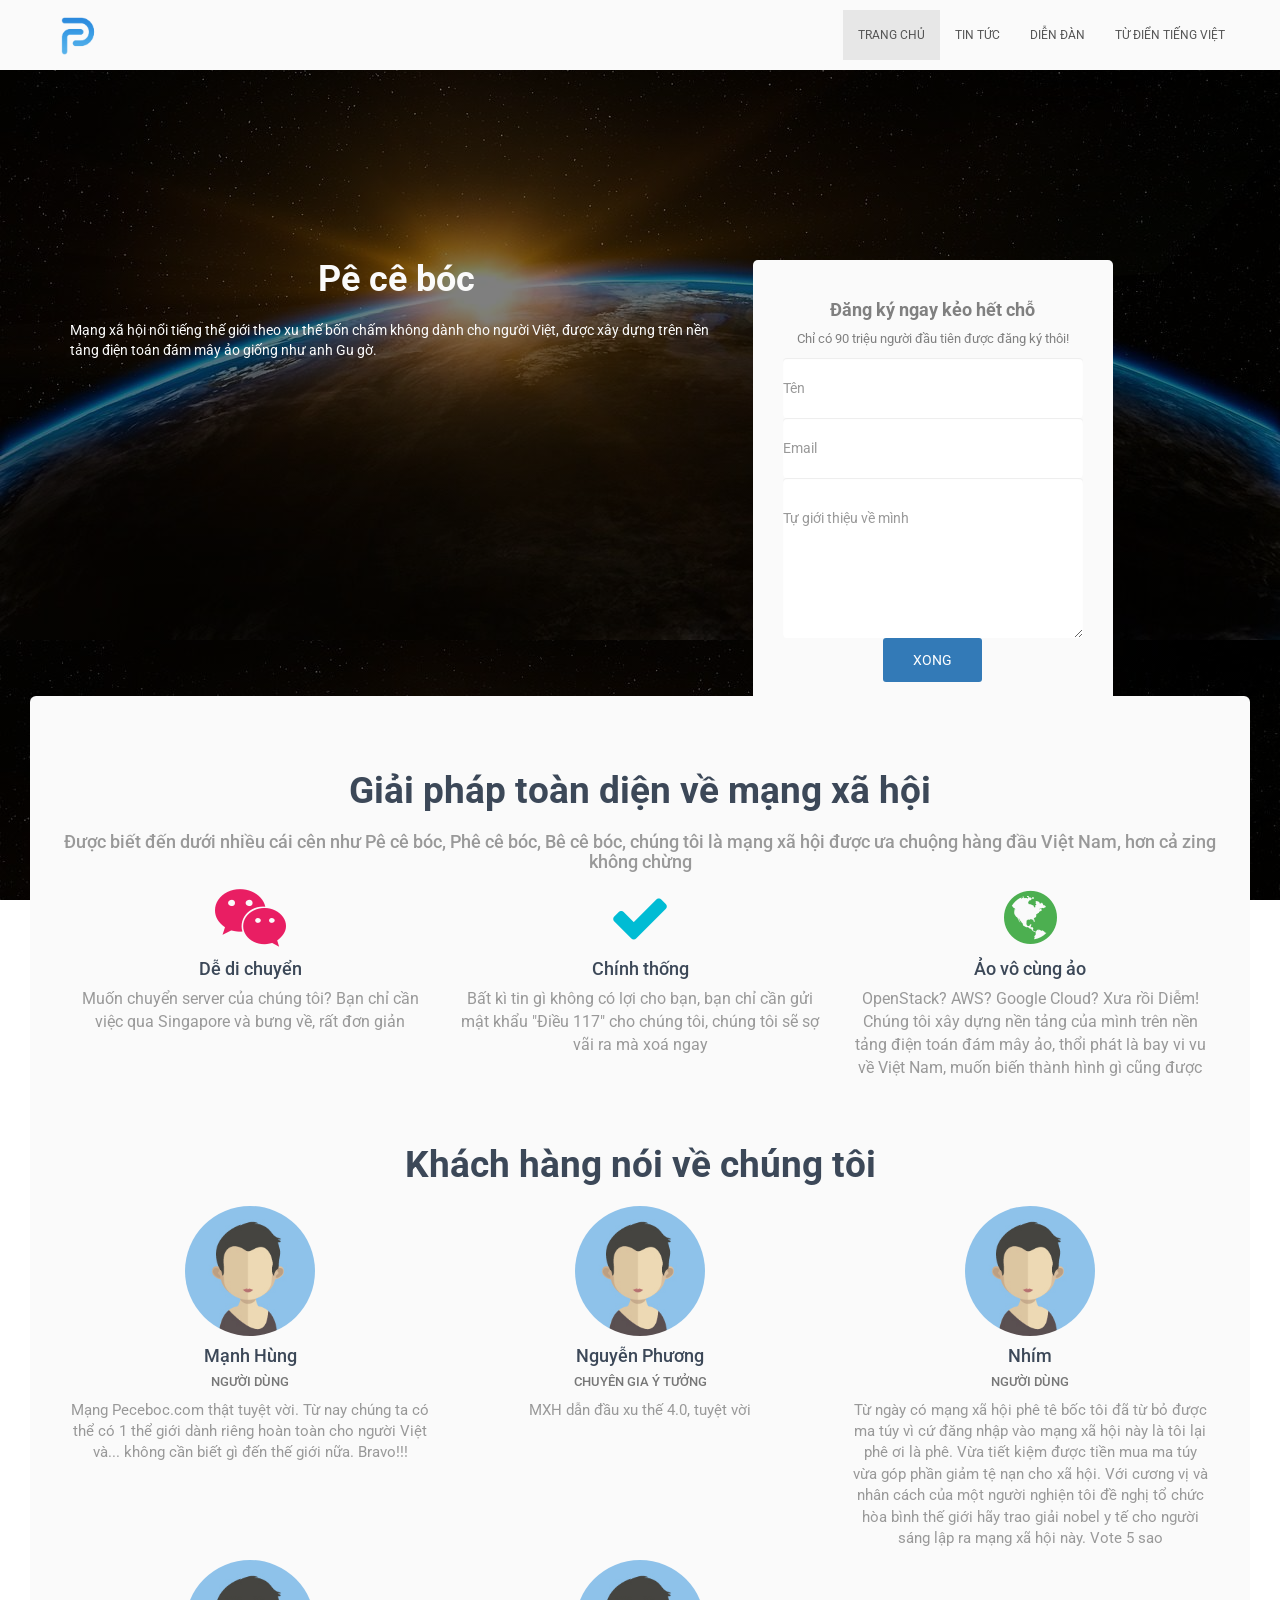
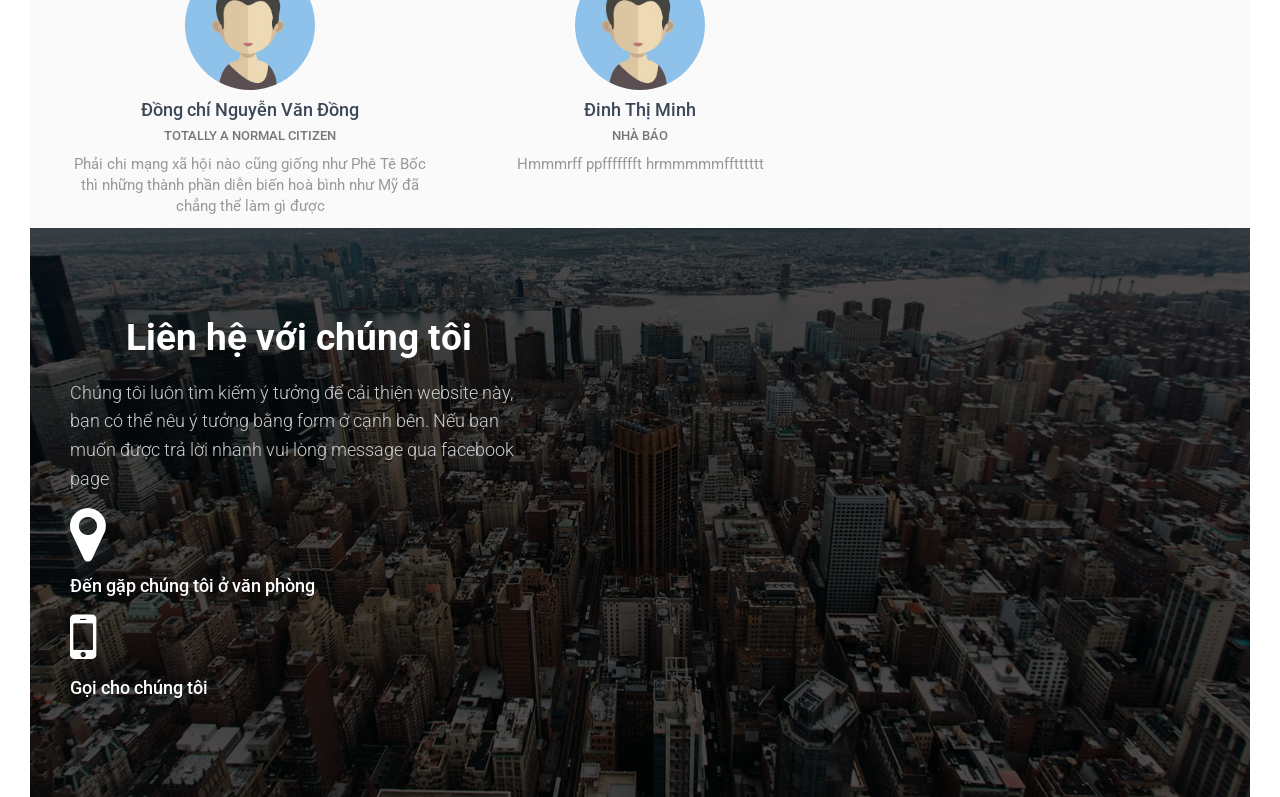
==== commit a0e65f5b: "add css" ====
--- a/test.html
+++ b/test.html
@@ -215,7 +215,7 @@
                     </div>
                 </div>
             </div>
-            <div class="hestia-contact">
+            <div class="hestia-contact hestia-contact-image">
                 <div class="container">
                     <div class="row">
                         <div class="col-md-5">
@@ -223,8 +223,23 @@
                                 Liên hệ với chúng tôi
                             </h2>
                             <div class="hestia-description">
-                                Liên hệ với chúng tôi
-                            </div>
+                                <h5>Chúng tôi luôn tìm kiếm ý tưởng để cải thiện website này, 
+                                    bạn có thể nêu ý tưởng bằng form ở cạnh bên. Nếu bạn muốn được trả lời nhanh vui lòng message qua facebook page
+                                </h5>
+                            </div>
+                            <div class="hestia-info">
+                                <div class="icon">
+                                    <i class="fa fa-map-marker"></i>
+                                </div>
+                                <h4>Đến gặp chúng tôi ở văn phòng</h4>
+                            </div>
+                            <div class="hestia-info">
+                                    <div class="icon">
+                                        <i class="fa fa-mobile"></i>
+                                        <h4>Gọi cho chúng tôi</h4>
+                                        
+                                    </div>
+                                </div>
                         </div>
                         <div class="col-md-7"></div>
                     </div>
--- a/assets/css/index.css
+++ b/assets/css/index.css
@@ -35,18 +35,22 @@
     z-index: -1;
     background-position: center center;
     background-size: cover;
-    background-image: url(/assets/images/cropped-sunrise-1756274_1280.jpg);
+    background: 
+        linear-gradient(
+        rgba(0, 0, 0, 0.5),
+        rgba(0, 0, 0, 0.5)
+        ),
+        url(/assets/images/cropped-sunrise-1756274_1280.jpg);
+    /* background-image: url(/assets/images/cropped-sunrise-1756274_1280.jpg); */
 }
 .page-header {
     color: #fafafa;
-}
-.big-title-slider-content {
-
 }
 
 .hestia-title {
     margin: 0 0 20px;
     text-align: center;
+    font-weight: 700;
 }
 
 .text-left {
@@ -127,7 +131,7 @@
 }
 
 .hestia-info {
-    text-align: center;
+    /* text-align: center; */
 }
 .hestia-info i {
     font-size: 62px;
@@ -156,13 +160,26 @@
 }
 
 .hestia-contact {
-    background-image: url("/assets/images/contact.jpg");
-    padding: 90px 0px 70px;
+    /* background: radial-gradient(ellipse at center, #585858 0%, #232323 100%); */
+    padding: 90px 0px;
+    color: #fff;
+    text-align: left;
+}
+
+.hestia-contact-image {
+    background: 
+    linear-gradient(
+      rgba(0, 0, 0, 0.678),
+      rgba(0, 0, 0, 0.671)
+    ),
+    url(/assets/images/contact.jpg);
     background-position: center center;
     background-size: cover;
-    color: #fff;
+
 }
-.hestia-contact .container {
-    position: relative;
-    z-index: 2;
+.hestia-description h5 {
+    color: #ccc;
+    font-weight: 300;
+    font-size: 18px;
+    line-height: 1.6;
 }
